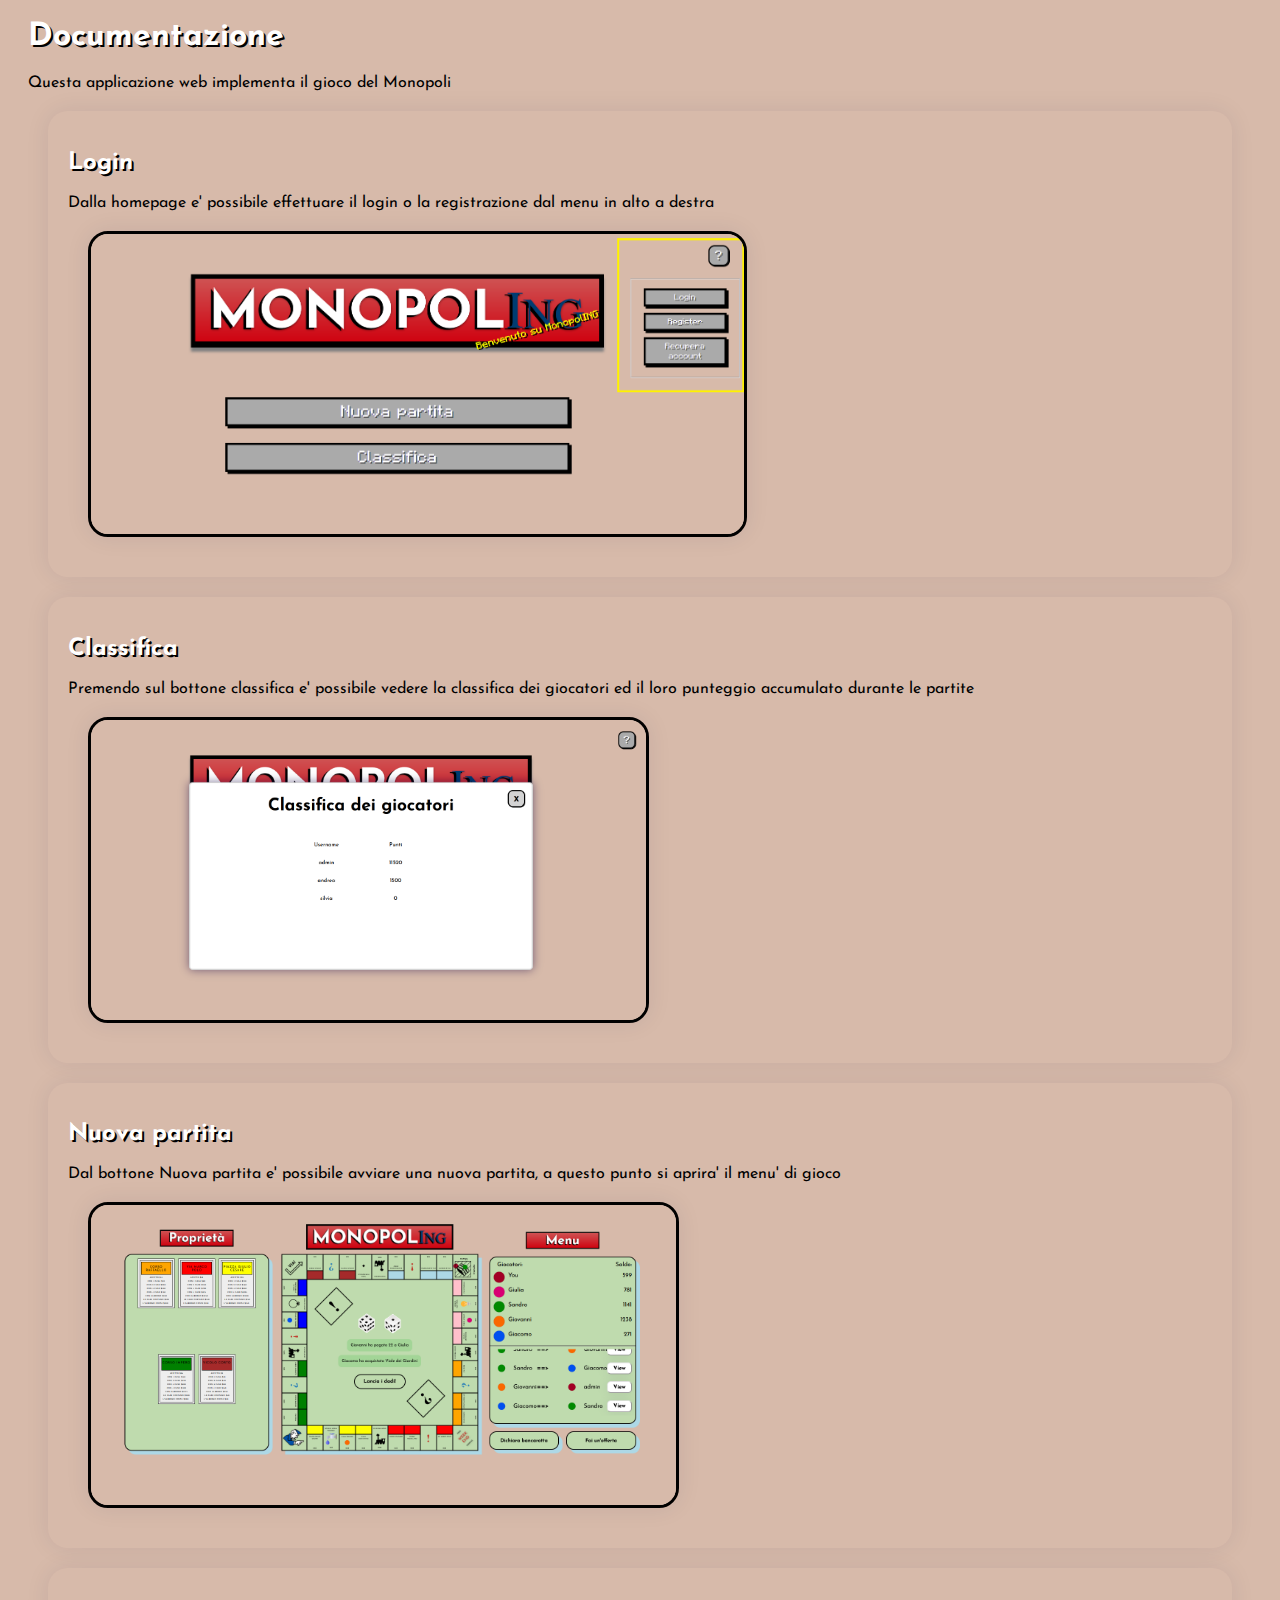
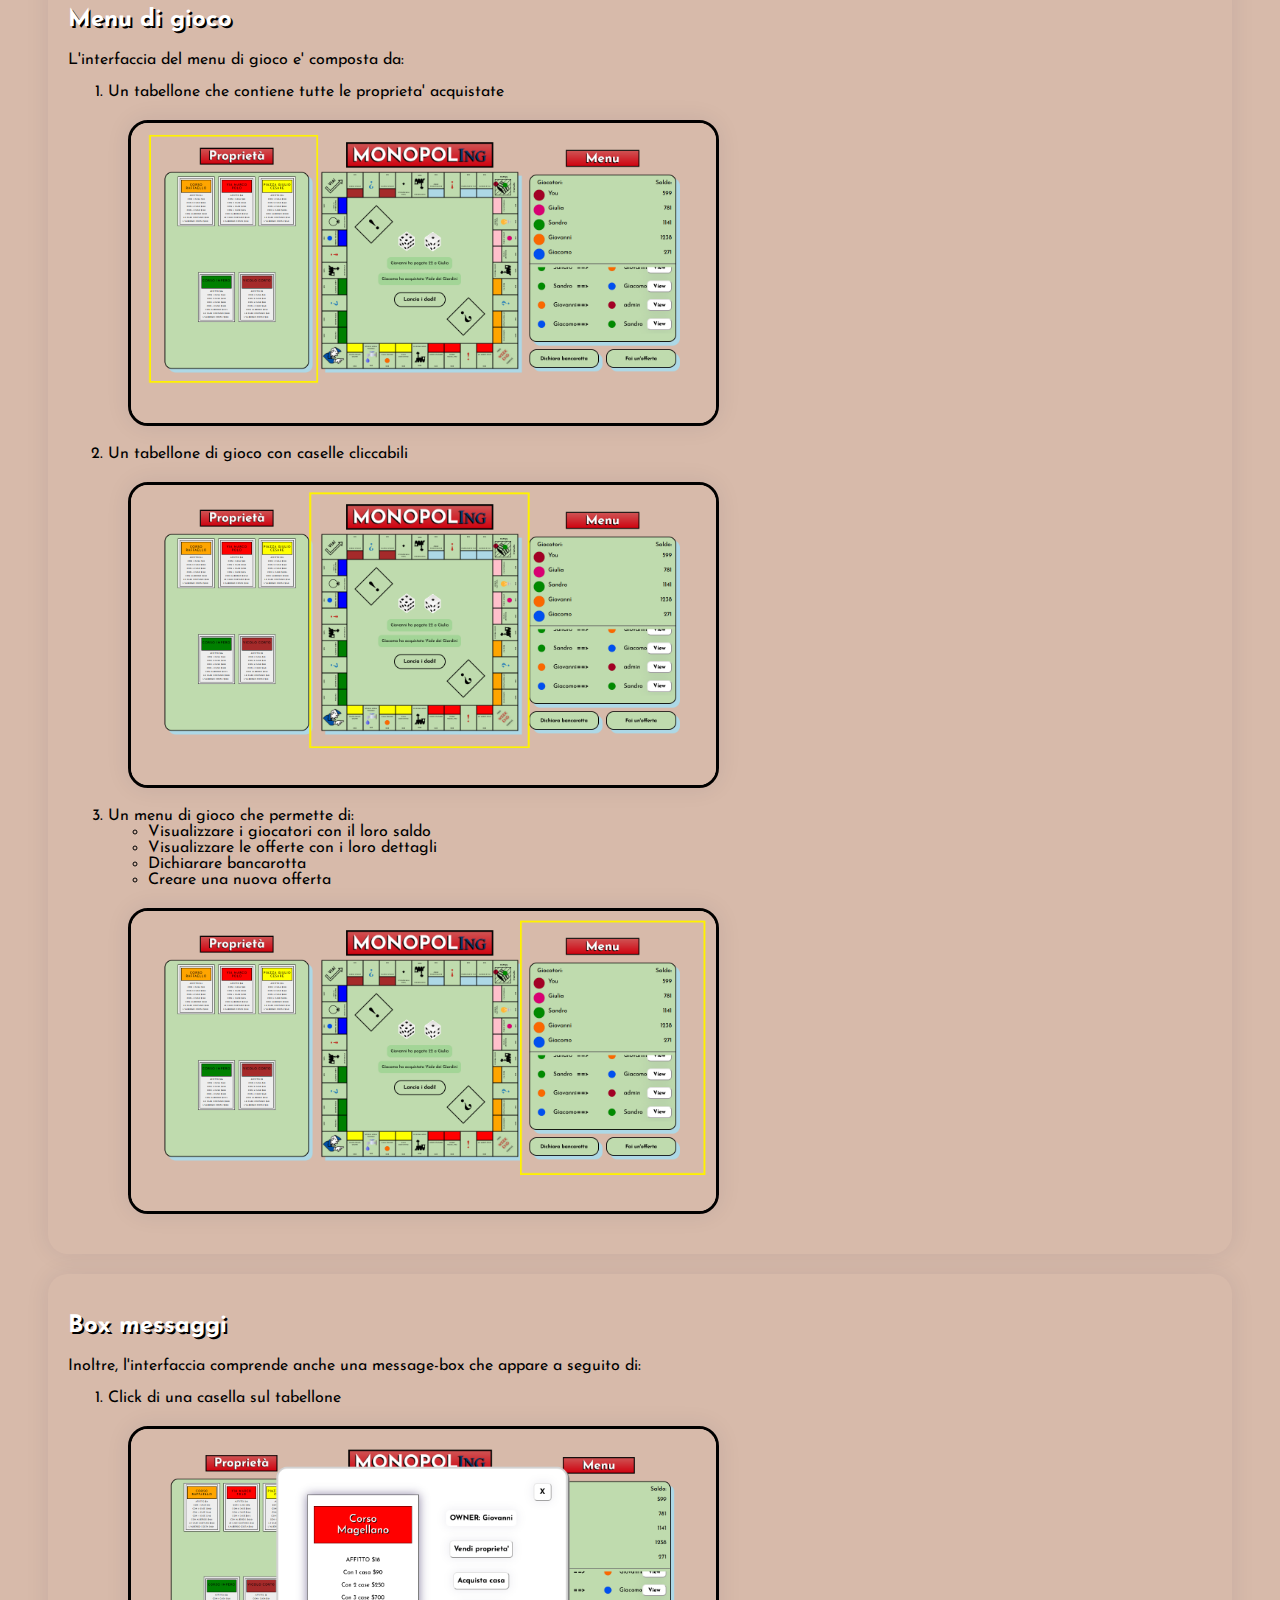
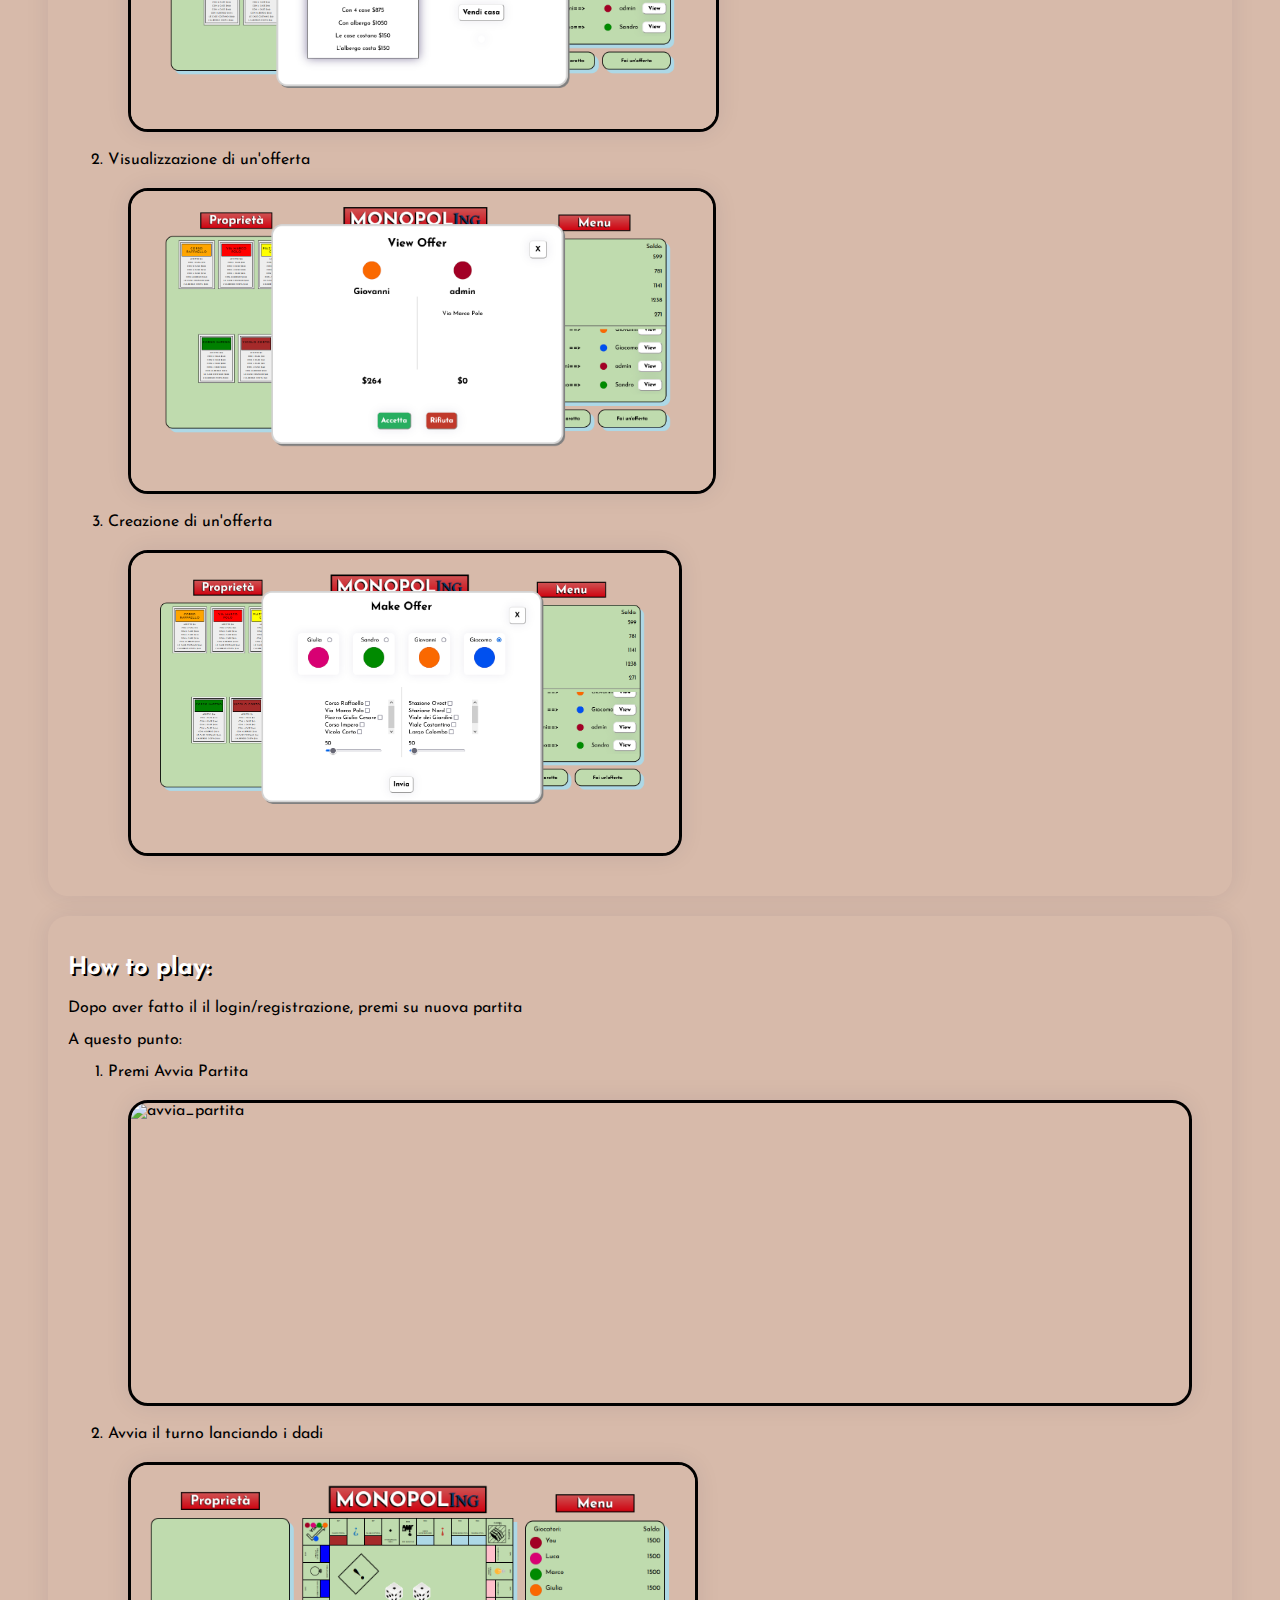
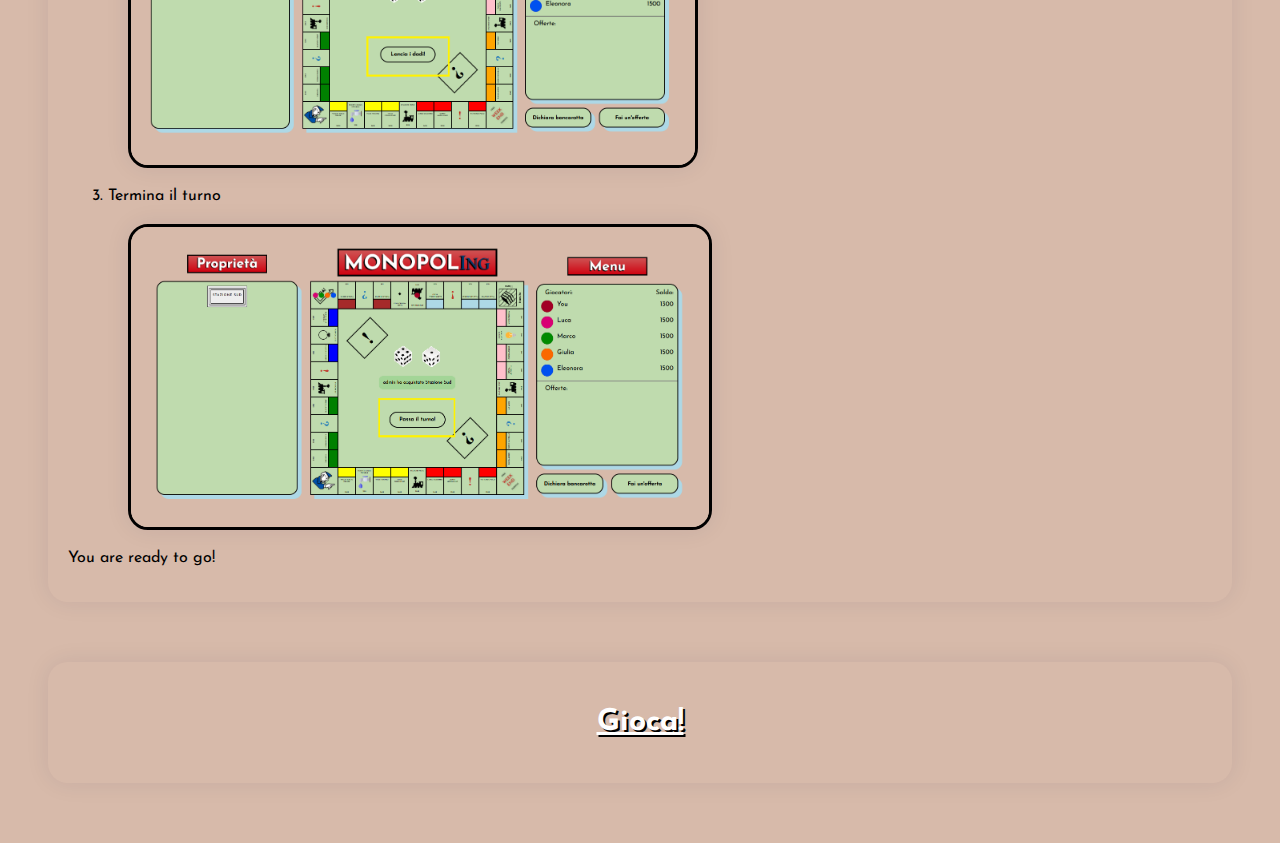
==== html/documentazione.html @ 8bf643e1 "aggiunta documentazione" ====
<!DOCTYPE html>
<html lang="it">
<head>
    <!-- Include -->
    <link rel="stylesheet" href="/css/include.css" />

    <!-- HomePage -->
    <script src="/js/homepage.js"></script>
    <link rel="stylesheet" href="/css/homepage.css"/>

    <title>MonopolING</title>
    <link rel="icon" type="image/x-icon" href="/media/icon/icon.png">

    <style>

        main {
            margin: 20px;
        }

        h2, h1 {
            color: white;
            text-shadow: 2px 2px black;
        }

        section {
            padding: 20px;
            margin: 20px;
            box-shadow: 0 0 25px rgba(17, 1,68, 0.08);
            border-radius: 20px;

            transition: box-shadow 0.1s ease-in-out;

            position: relative;
        }

        section:hover{
            box-shadow: 0 0 25px rgba(17, 1,68, 0.5);
        }

        img {
            margin: 20px;
            display: block;
            height: 300px;
            border: solid 3px black;
            border-radius: 20px;
            box-shadow: 0 0 25px rgba(17, 1,68, 0.08);
        }

        

    </style>

</head>
<body>
    <main>
        <h1>Documentazione</h1>
        <p>Questa applicazione web implementa il gioco del Monopoli</p>
    
        <section>
            <h2>Login</h2>
            <p>Dalla homepage e' possibile effettuare il login o la registrazione dal menu in alto a destra</p>
            <img src="/media/screen/login.PNG" alt="login">
        </section>

        <section>
            <h2>Classifica</h2>
            <p>Premendo sul bottone classifica e' possibile vedere la classifica dei giocatori ed il loro punteggio accumulato durante le partite</p>
            <img src="/media/screen/classifica.PNG" alt="classifica">
        </section>

        <section>
            <h2>Nuova partita</h2>
            <p>Dal bottone Nuova partita e' possibile avviare una nuova partita, a questo punto si aprira' il menu' di gioco</p>
            <img src="/media/screen/schermata_gioco.PNG" alt="schermata_gioco">
        </section>

        <section>
            <h2>Menu di gioco</h2>
            <p>L'interfaccia del menu di gioco e' composta da:</p>
            <ol>
                <li>Un tabellone che contiene tutte le proprieta' acquistate<img src="/media/screen/proprieta.PNG" alt="proprieta"></li>
                <li>Un tabellone di gioco con caselle cliccabili<img src="/media/screen/tabellone.PNG" alt="tabellone"></li>
                <li>Un menu di gioco che permette di:
                    <ul>
                        <li>Visualizzare i giocatori con il loro saldo</li>
                        <li>Visualizzare le offerte con i loro dettagli</li>
                        <li>Dichiarare bancarotta</li>
                        <li>Creare una nuova offerta</li>
                    </ul>
                    <img src="/media/screen/menu.PNG" alt="menu">
                </li>
            </ol>
        </section>

        <section>
            <h2>Box messaggi</h2>
            <p>Inoltre, l'interfaccia comprende anche una message-box che appare a seguito di:</p>
            <ol>
                <li> Click di una casella sul tabellone <img src="/media/screen/casella.PNG" alt="visualizza_casella"></li>
                <li> Visualizzazione di un'offerta <img src="/media/screen/view_offer.PNG" alt="visualizza_offerta"></li>
                <li> Creazione di un'offerta <img src="/media/screen/make_offer.PNG" alt="crea_offerta"></li>
            </ol>
        </section>

        <section>
            <h2>How to play:</h2>
            <p>Dopo aver fatto il il login/registrazione, premi su nuova partita</p>
            <p>A questo punto:</p>
            <ol>
                <li> Premi Avvia Partita <img src="/media/screen/avvia_partita.png" alt="avvia_partita"> </li>
                <li> Avvia il turno lanciando i dadi <img src="/media/screen/indicazioni.PNG" alt="indicazioni"> </li>
                <li> Termina il turno <img src="/media/screen/termina_turno.PNG" alt="termina_turno"> </li>
            </ol>
            <p>You are ready to go!</p>
        </section>

        <a href="index.php">
            <section>
                <h2>Gioca!</h2>
            </section>
        </a>

    </main>
</body>
</html>
---- css/include.css ----
@import url('https://fonts.googleapis.com/css2?family=Josefin+Sans:ital,wght@0,100..700;1,100..700&display=swap');

@font-face {
    font-family: 'Minecraft-8-bit';
    src: url('/fonts/MinecraftRegular-Bmg3.otf') format('opentype');
    font-weight: normal;
    font-style: normal;
}
---- css/homepage.css ----
/*done*/
@keyframes testo {
    50%{
        font-size: 25px;
    }
}

#home-container{
    width: 100%;
    min-height: 100vh;

    position: relative;
    display: flex;
    align-items: center;
    align-content: center;
    flex-direction: column;
}

#main-logo{
    width: 60%;
    margin-top: 100px;
    background-color: black;
    box-shadow: grey 0px 10px 5px;
    margin-bottom: 100px;
}

#scritta-home{
    position: absolute;

    transform: translateX(calc(80% - 300px)) translateY(220px) rotateZ(-15deg);
    text-align: center;
    width: 800px;
    height: 40px;

    animation: testo 2s linear infinite;

    font-size: 20px;
    font-family: Minecraft-8-bit;
    text-shadow: black 3px 3px;
    color: yellow;
}

.homepage-button{
    width: 50%;
    height: 70px;
    margin: 20px;



    font-family: Minecraft-8-bit;
    font-weight: 500;
    font-size: 40px;
    color: white;
    text-shadow: #555555 3px 3px;


    border: solid 5px black;
    background-color: #AAAAAA;
    box-shadow: black 5px 5px;
}

.homepage-button:hover, .form-button:hover{
    background-color: #555555;
}



/* stili generici */
body {
    background-color: #d7baaa;
    font-family: 'Josefin Sans';
}

.element {
    background-color: #bfdbae;
    border: solid 2px black;
    border-radius: 20px;
    box-shadow: 10px 10px lightblue;
}

.container {
    display: flex;
    justify-content: center;
}

button:disabled{
    opacity: 50%;
}


/* STILI PER I FORM DI LOGIN */
#login-menu {
    position: absolute;
    top: 0;
    right: 0;
    margin: 20px;

    width: 200px;

    display: flex;
    justify-content: flex-end;
    align-items: flex-end;
    flex-direction: column;
}

label {
    text-align: center;
}


.account{
    margin: 10px;
    
    font-family: Minecraft-8-bit;
    font-size: 30px;
    color: white;
    text-shadow: #555555 3px 3px;
    
    width: 50px;
    height: 50px;
    border-radius: 15px;
    border: 3px solid black;
    box-shadow: black 2px 2px;
    background-color: #AAAAAA;
    
    display: flex;
    justify-content: center;
    align-items: center;
}

.home-form {
    width: 230px;
    z-index: 1;
    
    display: flex;
    flex-direction: column;

    padding: 20px;
    
    
    text-align: center;
    color: white;
    font-size: 20px;
    text-shadow: black 2px 2px;
    font-family: Minecraft-8-bit;
}



.form-button{
    display: block;
    width: 200px;
    padding: 5px;
    margin: 15px;
    text-decoration: none;


    font-family: Minecraft-8-bit;
    font-weight: 500;
    font-size: 20px;
    color: white;
    text-shadow: #555555 2px 2px;


    border: solid 5px black;
    background-color: #AAAAAA;
    box-shadow: black 5px 5px;
}


input:invalid {
    background-color: darksalmon;
}


/* stili per la classifica */
#contenitore-classifica{
    z-index: 2;

    position: absolute;
    right: 0;
    left: 0;
    top: 0;
    bottom: 0;
    margin: auto;

    background-color: white;
    box-shadow: 0 0 25px rgba(17, 1,68, 0.5);

    width: 60%;
    height: 60%;
    border: 3px solid lightgray;
    border-radius: 10px;

    flex-direction: column;
    justify-content: flex-start;
    align-items: center;
}

#exit-classifica{
    position: absolute;
    top: 10px;
    right: 10px;
    margin: 10px;

    font-size: 20px;
    font-weight: bold;
    background-color: lightgray;
    border: 3px solid black;
    box-shadow: 1px 1px black;
    border-radius: 15px;
    width: 50px;
    height: 50px;

}

#exit-classifica:hover{
    background-color: #AAAAAA;
}

#contenitore-classifica h2{
    text-align: center;
    font-size: 50px;
}

#classifica{
    margin: 20px;
    height: 200px;

    border-collapse: collapse;
}

#classifica td {
    width: 200px;
    height: 50px;
    text-align: center;
}

.box-classifica{
    overflow: auto;

    height: 70%;
}

/* documentazione */
a {
    text-align: center;

    margin: 20px;
    padding: 20px;
    font-weight: bold;
    font-size: 20px;
    text-shadow: 0 0 25px rgba(17, 1,68, 0.08);
    color: white;

    transition: box-shadow 0.1s ease-in-out;
}

a:hover {
    
    text-shadow: 0 0 25px rgba(17, 1,68, 0.5);
}
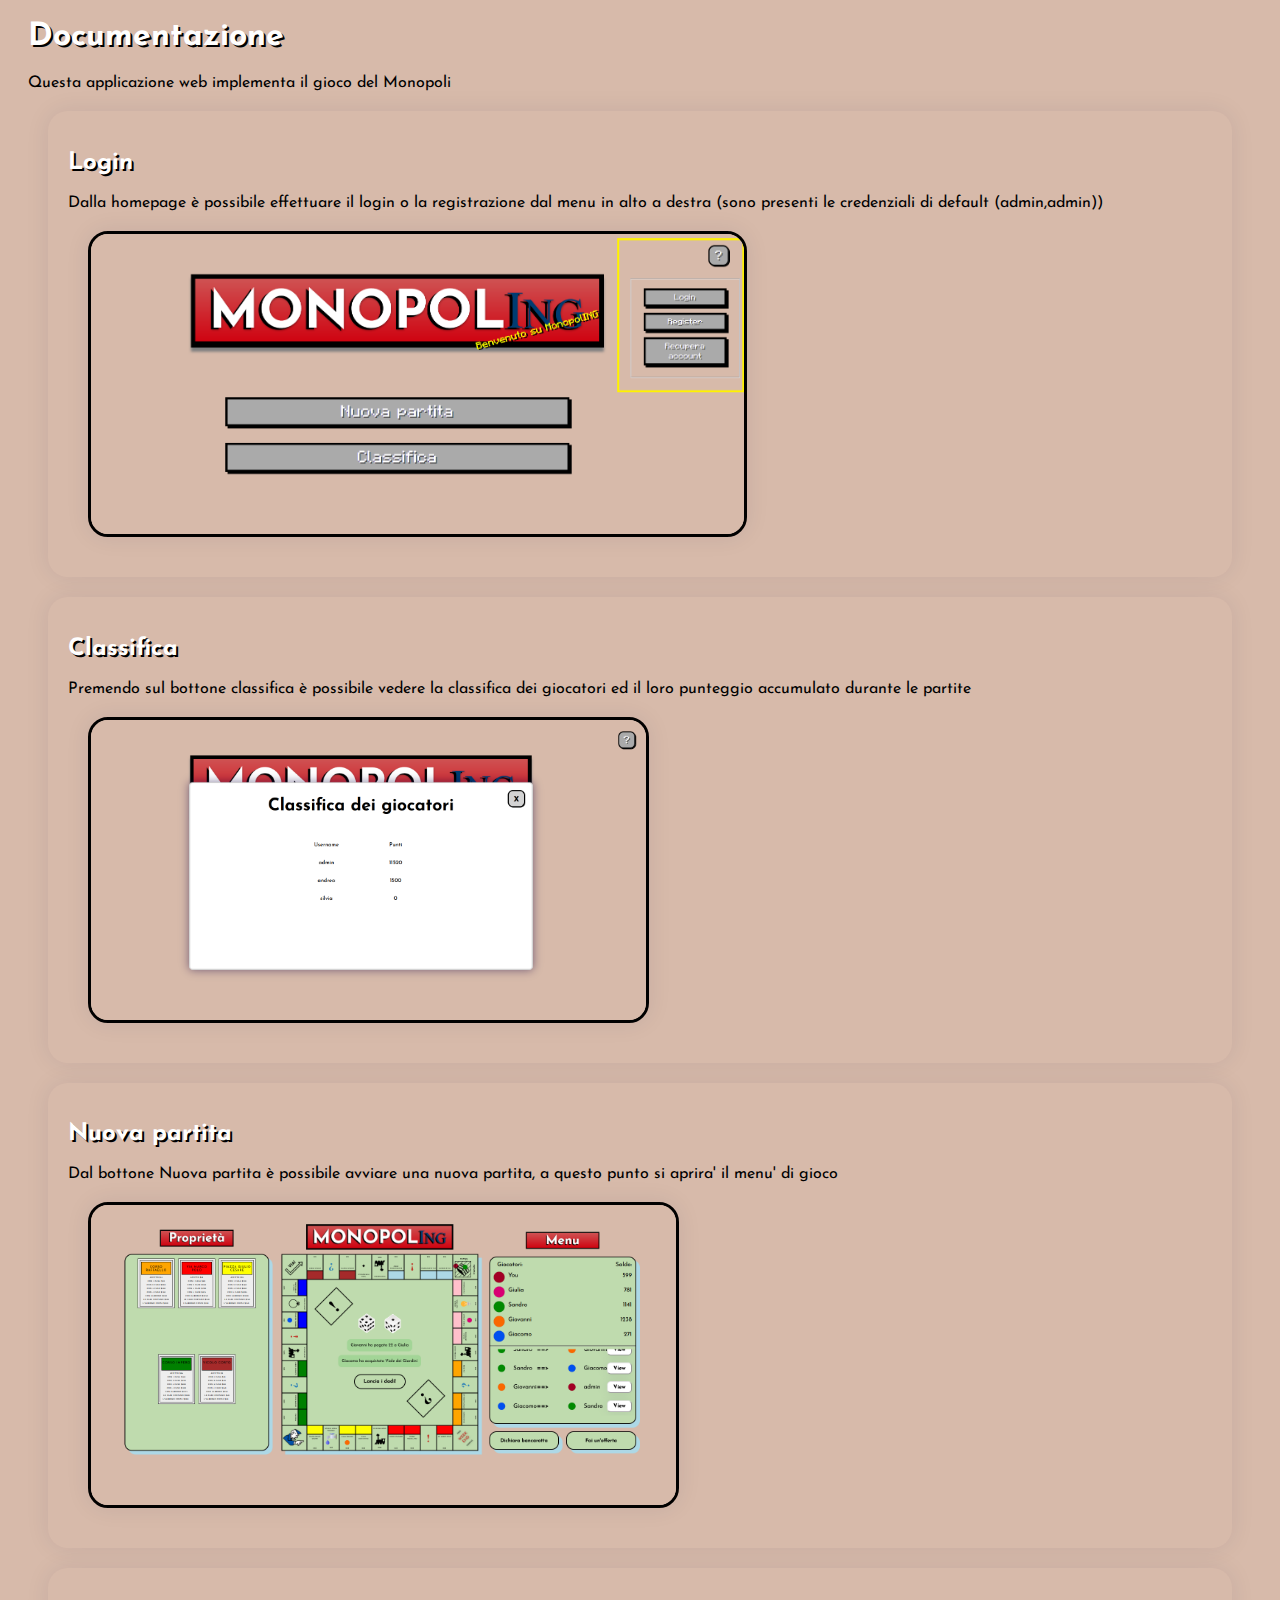
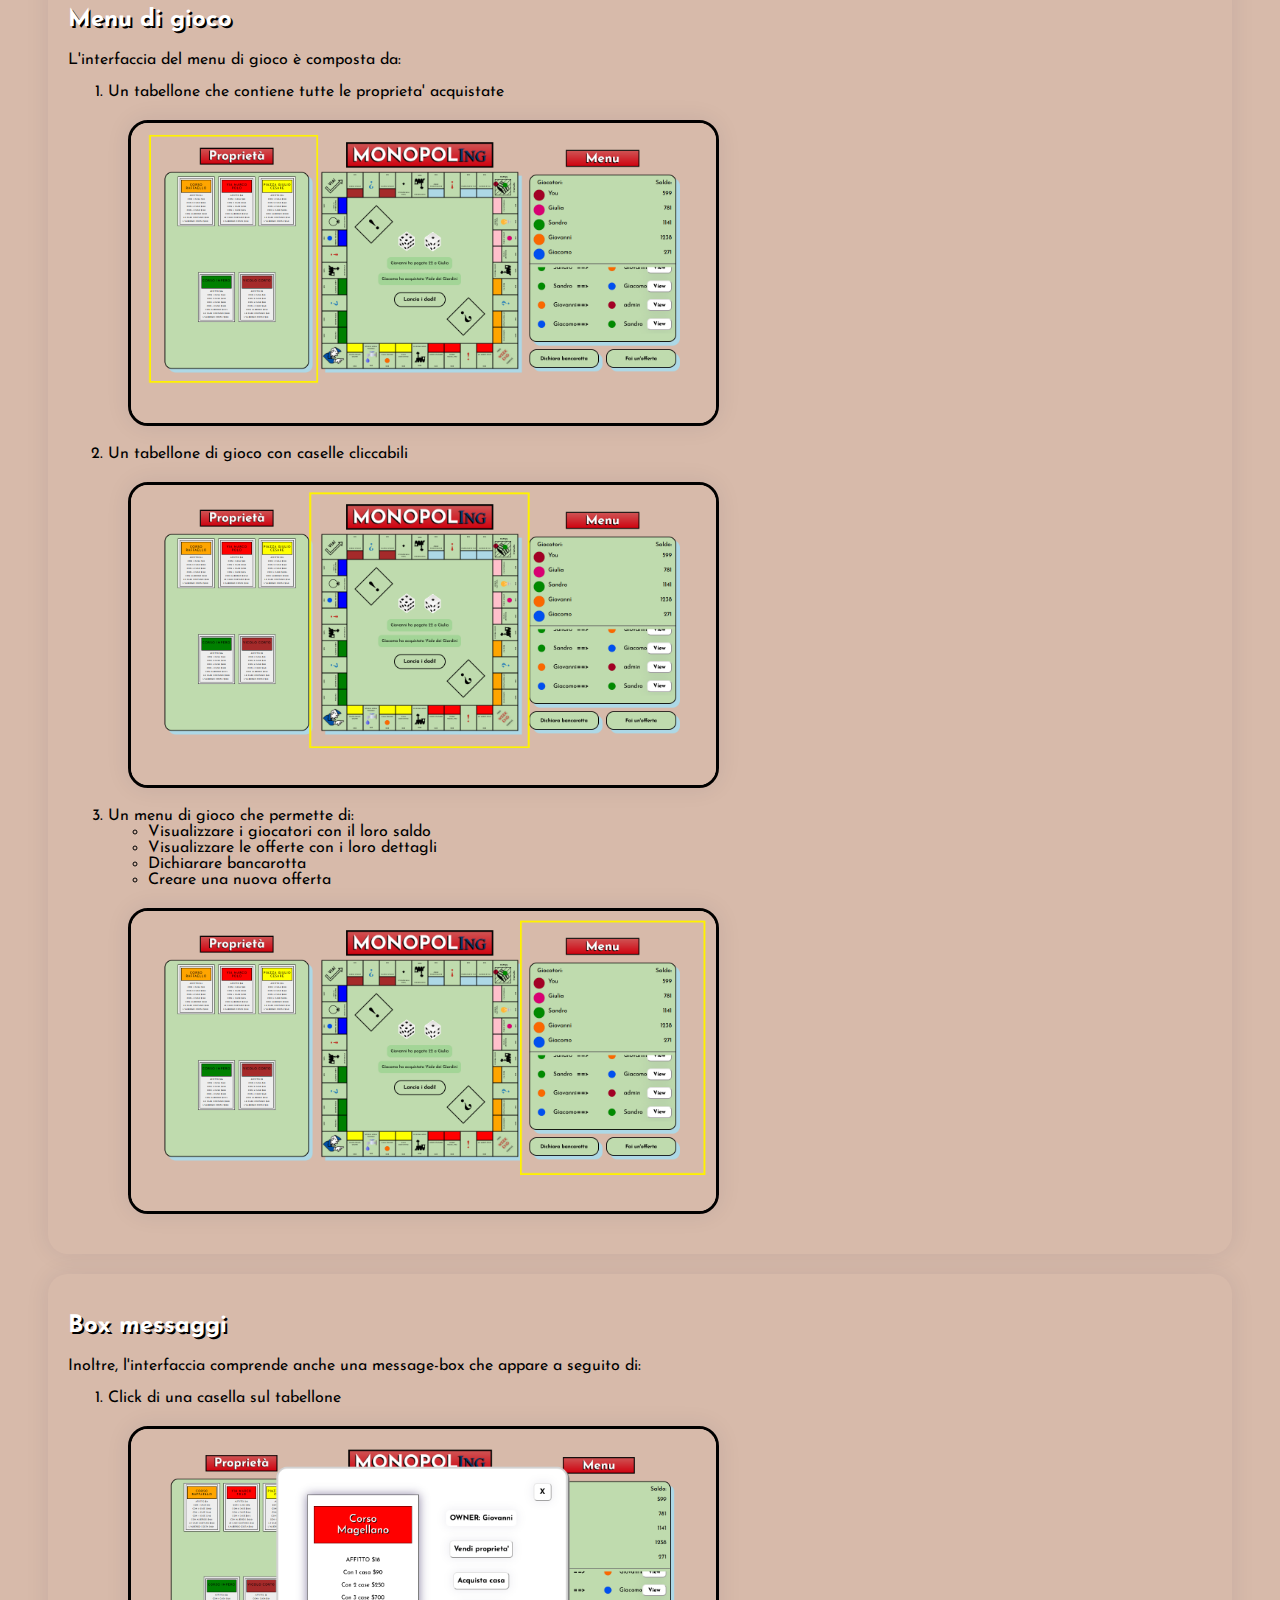
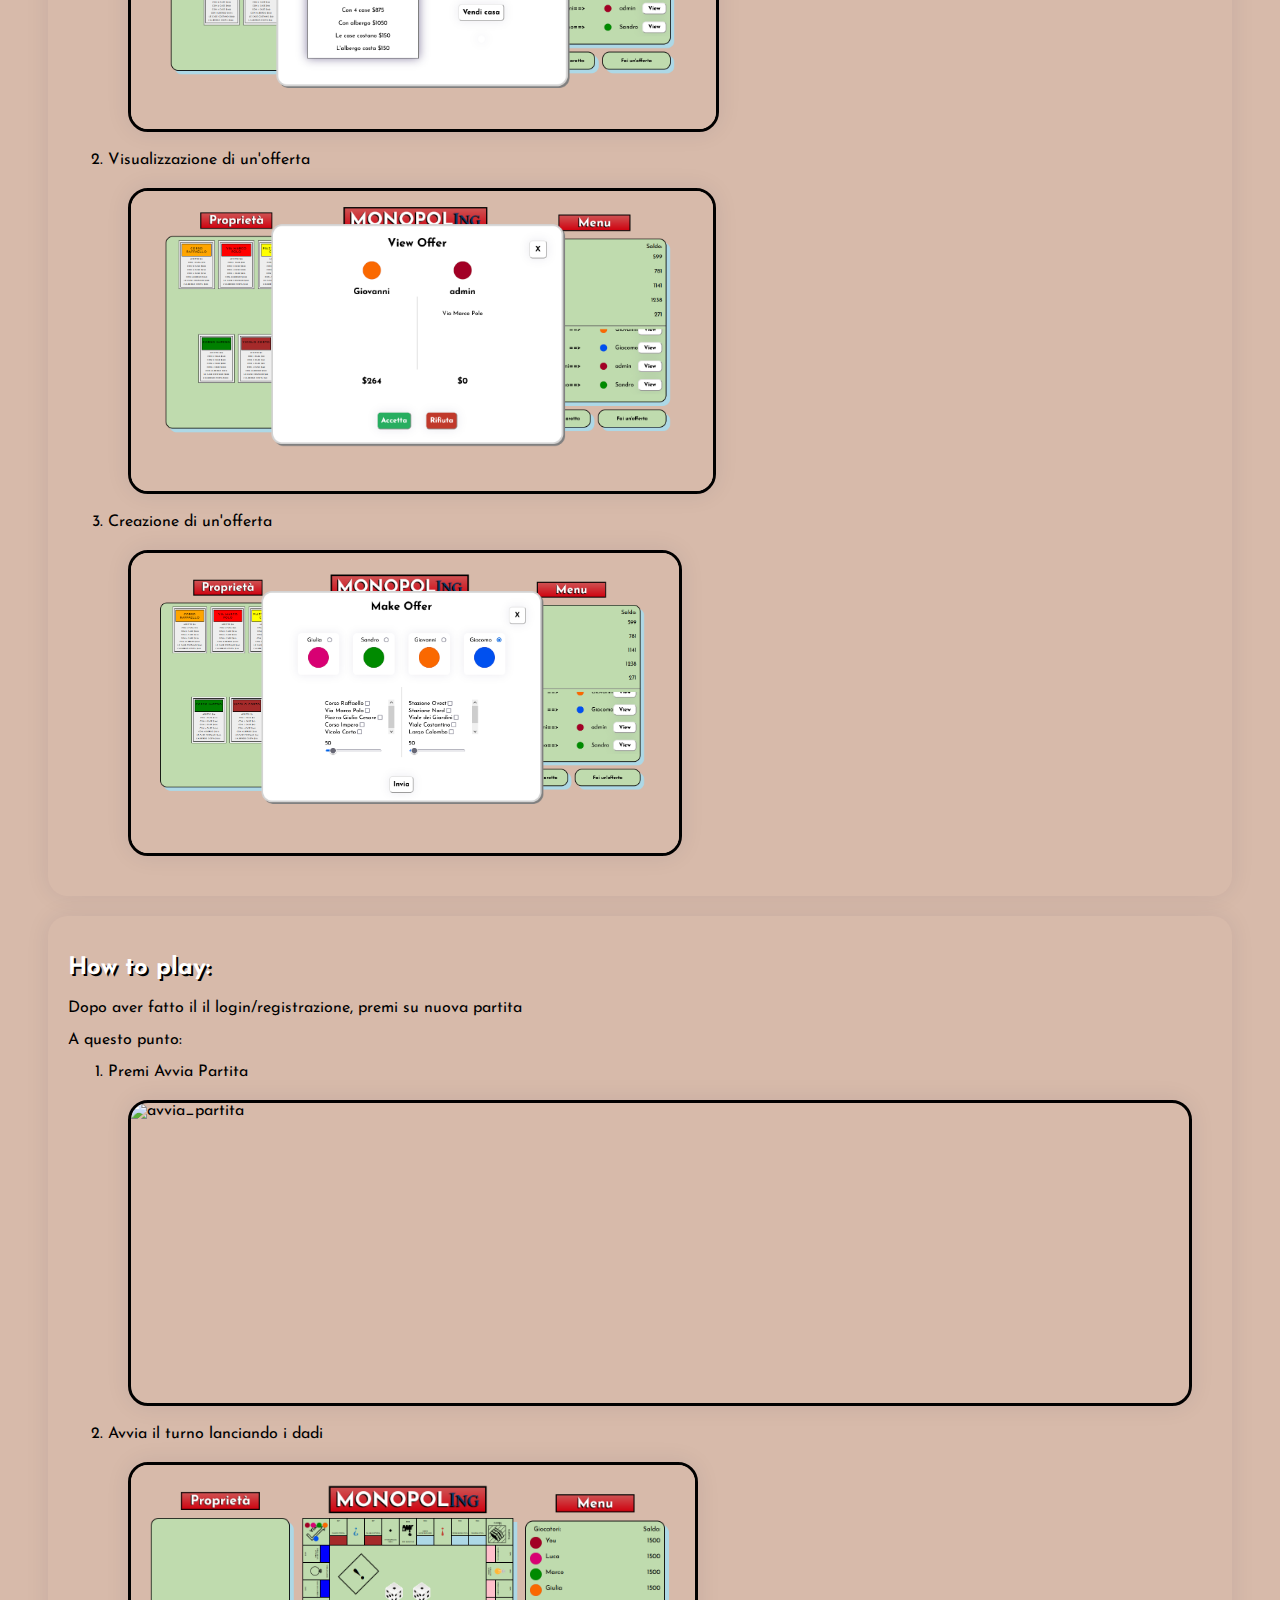
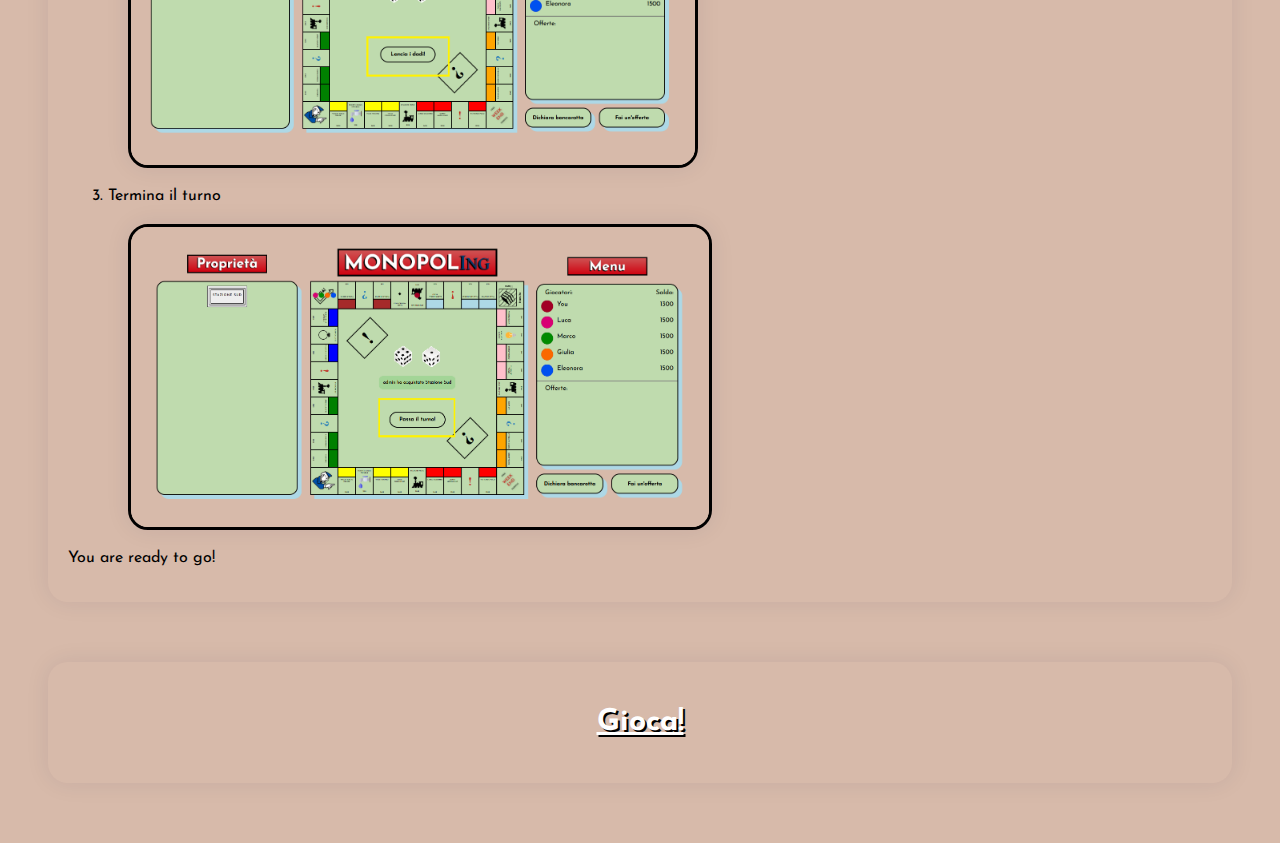
==== commit 36211685: "ready for submit" ====
--- a/html/documentazione.html
+++ b/html/documentazione.html
@@ -2,14 +2,14 @@
 <html lang="it">
 <head>
     <!-- Include -->
-    <link rel="stylesheet" href="/css/include.css" />
+    <link rel="stylesheet" href="../css/include.css" />
 
     <!-- HomePage -->
-    <script src="/js/homepage.js"></script>
-    <link rel="stylesheet" href="/css/homepage.css"/>
+    <script src="../js/homepage.js"></script>
+    <link rel="stylesheet" href="../css/homepage.css"/>
 
     <title>MonopolING</title>
-    <link rel="icon" type="image/x-icon" href="/media/icon/icon.png">
+    <link rel="icon" type="image/x-icon" href="../media/icon/icon.png">
 
     <style>
 
@@ -58,28 +58,28 @@
     
         <section>
             <h2>Login</h2>
-            <p>Dalla homepage e' possibile effettuare il login o la registrazione dal menu in alto a destra</p>
-            <img src="/media/screen/login.PNG" alt="login">
+            <p>Dalla homepage &egrave possibile effettuare il login o la registrazione dal menu in alto a destra (sono presenti le credenziali di default (admin,admin))</p>
+            <img src="../media/screen/login.PNG" alt="login">
         </section>
 
         <section>
             <h2>Classifica</h2>
-            <p>Premendo sul bottone classifica e' possibile vedere la classifica dei giocatori ed il loro punteggio accumulato durante le partite</p>
-            <img src="/media/screen/classifica.PNG" alt="classifica">
+            <p>Premendo sul bottone classifica &egrave possibile vedere la classifica dei giocatori ed il loro punteggio accumulato durante le partite</p>
+            <img src="../media/screen/classifica.PNG" alt="classifica">
         </section>
 
         <section>
             <h2>Nuova partita</h2>
-            <p>Dal bottone Nuova partita e' possibile avviare una nuova partita, a questo punto si aprira' il menu' di gioco</p>
-            <img src="/media/screen/schermata_gioco.PNG" alt="schermata_gioco">
+            <p>Dal bottone Nuova partita &egrave possibile avviare una nuova partita, a questo punto si aprira' il menu' di gioco</p>
+            <img src="../media/screen/schermata_gioco.PNG" alt="schermata_gioco">
         </section>
 
         <section>
             <h2>Menu di gioco</h2>
-            <p>L'interfaccia del menu di gioco e' composta da:</p>
+            <p>L'interfaccia del menu di gioco &egrave composta da:</p>
             <ol>
-                <li>Un tabellone che contiene tutte le proprieta' acquistate<img src="/media/screen/proprieta.PNG" alt="proprieta"></li>
-                <li>Un tabellone di gioco con caselle cliccabili<img src="/media/screen/tabellone.PNG" alt="tabellone"></li>
+                <li>Un tabellone che contiene tutte le proprieta' acquistate<img src="../media/screen/proprieta.PNG" alt="proprieta"></li>
+                <li>Un tabellone di gioco con caselle cliccabili<img src="../media/screen/tabellone.PNG" alt="tabellone"></li>
                 <li>Un menu di gioco che permette di:
                     <ul>
                         <li>Visualizzare i giocatori con il loro saldo</li>
@@ -87,7 +87,7 @@
                         <li>Dichiarare bancarotta</li>
                         <li>Creare una nuova offerta</li>
                     </ul>
-                    <img src="/media/screen/menu.PNG" alt="menu">
+                    <img src="../media/screen/menu.PNG" alt="menu">
                 </li>
             </ol>
         </section>
@@ -96,9 +96,9 @@
             <h2>Box messaggi</h2>
             <p>Inoltre, l'interfaccia comprende anche una message-box che appare a seguito di:</p>
             <ol>
-                <li> Click di una casella sul tabellone <img src="/media/screen/casella.PNG" alt="visualizza_casella"></li>
-                <li> Visualizzazione di un'offerta <img src="/media/screen/view_offer.PNG" alt="visualizza_offerta"></li>
-                <li> Creazione di un'offerta <img src="/media/screen/make_offer.PNG" alt="crea_offerta"></li>
+                <li> Click di una casella sul tabellone <img src="../media/screen/casella.PNG" alt="visualizza_casella"></li>
+                <li> Visualizzazione di un'offerta <img src="../media/screen/view_offer.PNG" alt="visualizza_offerta"></li>
+                <li> Creazione di un'offerta <img src="../media/screen/make_offer.PNG" alt="crea_offerta"></li>
             </ol>
         </section>
 
@@ -107,14 +107,14 @@
             <p>Dopo aver fatto il il login/registrazione, premi su nuova partita</p>
             <p>A questo punto:</p>
             <ol>
-                <li> Premi Avvia Partita <img src="/media/screen/avvia_partita.png" alt="avvia_partita"> </li>
-                <li> Avvia il turno lanciando i dadi <img src="/media/screen/indicazioni.PNG" alt="indicazioni"> </li>
-                <li> Termina il turno <img src="/media/screen/termina_turno.PNG" alt="termina_turno"> </li>
+                <li> Premi Avvia Partita <img src="../media/screen/avvia_partita.png" alt="avvia_partita"> </li>
+                <li> Avvia il turno lanciando i dadi <img src="../media/screen/indicazioni.PNG" alt="indicazioni"> </li>
+                <li> Termina il turno <img src="../media/screen/termina_turno.PNG" alt="termina_turno"> </li>
             </ol>
             <p>You are ready to go!</p>
         </section>
 
-        <a href="index.php">
+        <a href="./index.php">
             <section>
                 <h2>Gioca!</h2>
             </section>
--- a/css/include.css
+++ b/css/include.css
@@ -2,7 +2,7 @@
 
 @font-face {
     font-family: 'Minecraft-8-bit';
-    src: url('/fonts/MinecraftRegular-Bmg3.otf') format('opentype');
+    src: url('../fonts/MinecraftRegular-Bmg3.otf') format('opentype');
     font-weight: normal;
     font-style: normal;
 }--- a/css/homepage.css
+++ b/css/homepage.css
@@ -8,7 +8,7 @@
 
 #home-container{
     width: 100%;
-    min-height: 100vh;
+    min-height: 100%;
 
     position: relative;
     display: flex;
